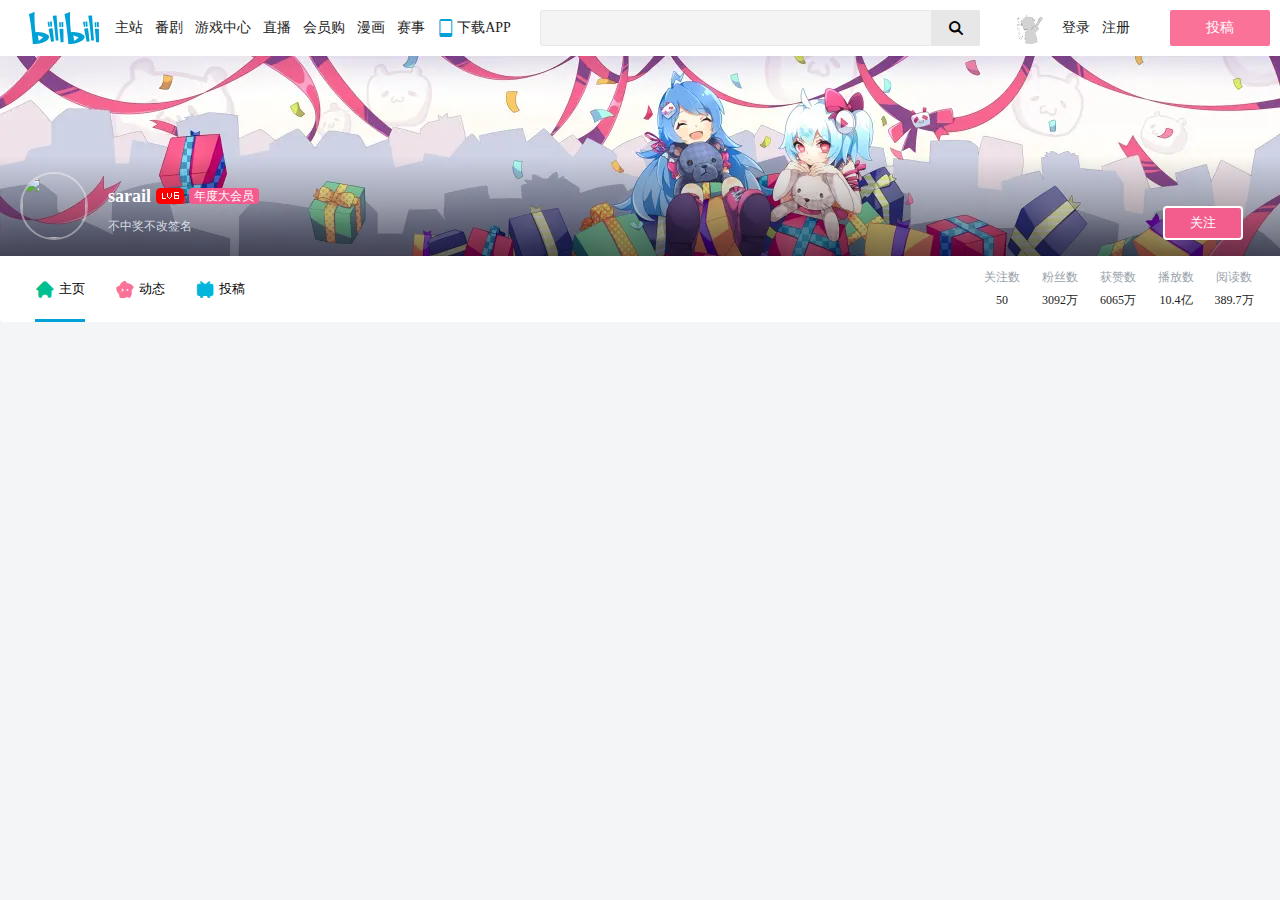
==== space/index.html @ ad96bab2 "initial" ====
<!DOCTYPE html>
<html lang="en">

<head>
    <meta charset="UTF-8">
    <title>sarail的个人空间 - ビリビリ ( ゜- ゜)つロ 乾杯~ Bilibili</title>
    <link rel="stylesheet" href="/statics/css/header.css">
    <link rel="stylesheet" href="/statics/css/main.css">
    <link rel="stylesheet" href="/statics/css/space.css">
</head>

<body>
    <script src="/statics/js/header.js"></script>
    <div id="banner">
        <div class="left">
            <img src="https://avatars.githubusercontent.com/u/57243380">
            <div id="userinfo">
                <span id="username">sarail</span>
                <span class="user_tag level" lv="6"></span>
                <span class="user_tag vip"><span>年度大会员</span></span>
            </div>
            <div id="statement">不中奖不改签名</div>
        </div>
        <div class="right">
            <button id="follow">关注</button>
        </div>
    </div>
    <div id="banner_bottom">
        <div class="left">
            <div id="tab">
                <div id="tab_home">主页</div>
                <div id="tab_moments">动态</div>
                <div id="tab_post">投稿</div>
            </div>
            <div id="tab_underline"></div>
        </div>
        <div class="right">
            <div class="following">
                <span class="key">关注数</span>
                <span class="value">50</span>
            </div>
            <div class="followers">
                <span class="key">粉丝数</span>
                <span class="value">3092万</span>
            </div>
            <div class="likes">
                <span class="key">获赞数</span>
                <span class="value">6065万</span>
            </div>
            <div class="plays">
                <span class="key">播放数</span>
                <span class="value">10.4亿</span>
            </div>
            <div class="reads">
                <span class="key">阅读数</span>
                <span class="value">389.7万</span>
            </div>
        </div>
    </div>
    <script src="/statics/js/space.js"></script>
</body>

</html>
---- statics/css/header.css ----
body>header {
    box-shadow: 0 2px 4px 0 rgba(0, 0, 0, 0.08);
}

body>header>nav {
    display: grid;
    font-size: 14px;
    line-height: 36px;
    justify-items: center;
    align-items: center;
}
body>header>nav.not_logged {
    grid-template-columns: 540px auto 180px 120px;
}
body>header>nav.logged  {
    grid-template-columns: 540px auto 450px 120px;
}
body>header>nav>.user_operation {
    display: flex;
}

body>header #navigator .bilifont {
    font-size: 18px;
}
body>header #nav_homepage .bilifont {
    margin-right: 6px;
}
body>header #nav_download .bilifont {
    margin-right: 2px;
}
body>header #nav_homepage img {
    width: 70px;
    height: 32px;
    margin-right: 16px;
}

body>header>nav #search{
    display: grid;
    grid-template-columns: auto 48px;
    width: 100%;
    max-width: 500px;
}
body>header>nav #search input{
    height: 36px;
    padding: 0 16px;
    border-radius: 2px 0 0 2px;
    width: 100%;
    font-size: 14px;
    transition: all .2s;
    box-sizing: border-box;
    border: 1px solid #E7E7E7;
}
body>header>nav #search input:focus{
    color: #222222;
}
body>header>nav #search button{
    height: 36px;
    width: 48px;
    border-radius: 0 2px 2px 0;
    line-height: 26px;
    font-size: 16px;
    background-color: #e7e7e7;
    border:none;
}

body>header>nav>div a{
    color: #212121;
}
body>header>nav>#post{
    color: white;
    width: 100px;
    height: 36px;
    text-align: center;
    font-size: 14px;
    background-color: #fb7299;
    border-radius: 2px;
    margin:10px;
    user-select: none;
    cursor: pointer;
}
body>header>nav input {
    background-color: #f4f4f4;
    color: #999;
}
body>header>nav>div .bilifont {
    color: #00a1d6
}

body>header>nav>#navigator>a, body>header>nav>.user_operation>a {
    display: flex;
    margin: 6px;
    align-items: center;
}
body>header>nav>#navigator {
    display: flex;
}

body>header .user_operation {
    justify-content: space-around;
}
body>header .user_operation * {
    margin: 10px
}
body>header .user_operation img{
    width: 32px;
    height: 32px;
    border-radius: 50%;
    cursor: pointer;
    opacity: 1;
    transition: all ease .3s;
}

body>header>.hover>.user {
    position: absolute;
    display: flex;
    flex-direction: column;
    align-items: center;
    width: 280px;
    box-shadow: 0 3px 6px rgba(0,0,0,.2);
    border-radius: 2px;
    background-color: #fff;
    z-index: 10;
    transition: all ease .3s;
}
body>header>.hover>.user>.avatar {
    position: absolute;
    width: 70px;
    height: 70px;
    border-radius: 50%;
    top: -35px;
    left: 105px;
    cursor: pointer;
}
body>header>.hover>.user>.username {
    color: #212121;
    font-size: 16px;
    font-weight: 600;
    margin-top: 42px;
}
body>header>.hover>.user>.level_content {
    padding: 0 20px;
    width: 100%;
    box-sizing: border-box;
}
body>header>.hover>.user>.level_content>.info {
    display: flex;
    justify-content: space-between;
    margin: 20px 0 5px 0;
}
body>header>.hover>.user>.level_content>.info>.level {
    font-size: 14px;
    color: #212121
}
body>header>.hover>.user>.level_content>.info>.exp {
    font-size: 12px;
    color: #999999;
}
body>header>.hover>.user>.level_content>.bar {
    margin: 4px 0;
    height: 2px;
    background-color: #f4f4f4;
}
body>header>.hover>.user>.level_content>.bar>.progress {
    height: 100%;
    background-color: #f3cb85;
}
body>header>.hover>.user>.money {
    display: flex;
    padding: 14px 20px;
    width: 100%;
    box-sizing: border-box;
    border-bottom: solid 1px #f4f4f4;
}
body>header>.hover>.user>.money>a {
    display: flex;
}
body>header>.hover>.user>.money img {
    height: 20px;
    width: 20px;
}
body>header>.hover>.user>.money span {
    margin: 0 20px 0 8px;
    color: #212121;
    font-size: 14px;
}
body>header>.hover>.user>.links {
    padding: 7px 0;
    width: 100%;
    border-bottom: solid 1px #f4f4f4;
}
body>header>.hover>.user>.links>a {
    padding: 8px 23px;
    display: flex;
    align-items: center;
    transition: all ease .3s;
    cursor: pointer;
    color: #000
}
body>header>.hover>.user>.links>a:hover {
    background-color: #f4f4f4;
}
body>header>.hover>.user>.links>.setting::before {
    content: "\E722";
    font-family: bilifont;
    margin-right: 5px;
    font-size: 24px;
    color: #979797;
}

body>header>.hover>.user>.logout {
    padding: 7px 0;
    width: 100%;
}
body>header>.hover>.user>.logout>span {
    padding: 8px 23px;
    display: flex;
    align-items: center;
    transition: all ease .3s;
    cursor: pointer;
}
body>header>.hover>.user>.logout>span:hover {
    background-color: #f4f4f4;
}
body>header>.hover>.user>.logout>span::before {
    content: "\E721";
    font-family: bilifont;
    margin-right: 5px;
    font-size: 24px;
    color: #979797;
}
---- statics/css/main.css ----
@font-face {
    font-family: bilifont;
    src: url(/statics/fonts/bilifont.woff) format("woff");
}

* {
    outline: none;
}

body {
    margin: 0
}

.bilifont {
    font-family: bilifont;
}

a {
    text-decoration: none;
}
---- statics/css/space.css ----
@font-face {
    font-family: iconfont;
    src: url(/statics/fonts/iconfont.woff2) format("woff2");
}

body {
    background-color: #F4F5F7;
}

header {
    background-color: #ffffff;
}

#banner {
    background-image:
        linear-gradient(transparent 0%, transparent 50%, rgba(0, 0, 0, 0.5) 100%),
        url(/statics/images/space/banner.webp);
    height: 200px;
    width: 1283px;
    margin: 0 auto
}

#banner>.left {
    margin-top: 116px;
    display: grid;
    grid-template-columns: 108px auto;
    grid-template-rows: 38px 46px;
    float: left;
}

#banner>.left>img {
    width: 64px;
    height: 64px;
    border: 2px solid hsla(0,0%,100%,.4);
    border-radius: 50%;
    grid-row-start: 1;
    grid-row-end: 3;
    margin: 0 20px
}

#banner>.left>#userinfo {
    display: flex;
    padding-top: 10px;
    align-items: center;
}

#banner>.left>#userinfo>span {
    margin-right: 5px;
}

#banner>.left>#userinfo #username {
    color: #fff;
    font-weight: 700;
    font-size: 18px;
}

#banner>.left>#userinfo>.user_tag {
    height: 16px;
    font-size: 12px;
    border-radius: 4px;
    color: #fff;
}

#banner>.left>#userinfo>.user_tag.level {
    background-image: url(/statics/images/level.png);
    width: 28px;
}

#banner>.left>#userinfo>.level[lv="1"] {
    background-position: -21px -46px;
}
#banner>.left>#userinfo>.level[lv="2"] {
    background-position: -21px -82px;
}
#banner>.left>#userinfo>.level[lv="3"] {
    background-position: -21px -118px;
}
#banner>.left>#userinfo>.level[lv="4"] {
    background-position: -21px -154px;
}
#banner>.left>#userinfo>.level[lv="5"] {
    background-position: -21px -190px;
}
#banner>.left>#userinfo>.level[lv="6"] {
    background-position: -21px -226px;
}
#banner>.left>#userinfo>.level[lv="7"] {
    background-position: -21px -262px;
}
#banner>.left>#userinfo>.level[lv="8"] {
    background-position: -21px -298px;
}

#banner>.left>#userinfo .vip {
    padding: 0 5px;
    background-color: #f45a8d;
}

#banner>.left>#statement {
    padding-top: 8px;
    color: #d6dee6;
    font-size: 12px;
}

#banner>.right {
    float: right;
    margin: 150px 40px 0 0;
}

#banner>.right #follow {
    background: #f25d8e;
    color: #fff;
    border: solid 2px #fff;
    border-radius: 4px;
    width: 80px;
    height: 34px;
    cursor: pointer;
}

#banner>.right #follow:hover {
    background: #ff85ad;
}

#banner_bottom {
    width: 1283px;
    height: 66px;
    background-color: #FFFFFF;
    margin: 0 auto;
    border-radius: 0 0 4px 4px;
    padding: 0 20px;
    box-sizing: border-box;
}

#banner_bottom .left{
    float: left;
}

#banner_bottom #tab {
    display: flex;
    height: 66px;
}

#banner_bottom #tab div {
    padding-left: 15px;
    padding-right: 15px;
    font-size: 13px;
    display: flex;
    align-items: center;
    cursor: pointer;
}

#banner_bottom #tab div:hover {
    color: #00a1d6;
    transition: color .2s ease;
}

#banner_bottom #tab div.now_tab {
    color: #00a1d6;
}

#banner_bottom #tab div::before {
    font-family: iconfont;
    margin-right: 4px;
    font-size: 20px;
}

#banner_bottom #tab_home::before {
    content: "\E626";
    color: #00c091;
}

#banner_bottom #tab_moments::before {
    content: "\E62D";
    color: #fb7299;
}

#banner_bottom #tab_post::before {
    content: "\E62C";
    color: #02b5da;
}

#banner_bottom #tab_underline {
    width: 50px;
    background: #00a1d6;
    height: 3px;
    bottom: 3px;
    transition: all .2s ease;
    position: relative;
}

#banner_bottom>.right{
    float: right;
    display: flex;
    padding: 10px 0;
    height: 46px;
}

#banner_bottom>.right>div{
    font-size: 12px;
    width: 58px;
    display: grid;
    align-items: center;
    justify-items: center;
    grid-template-rows: 1fr 1fr;
}

#banner_bottom>.right>div>.key{
    color: #99a2aa;
}

#banner_bottom>.right>div>.value{
    color: #222;
}
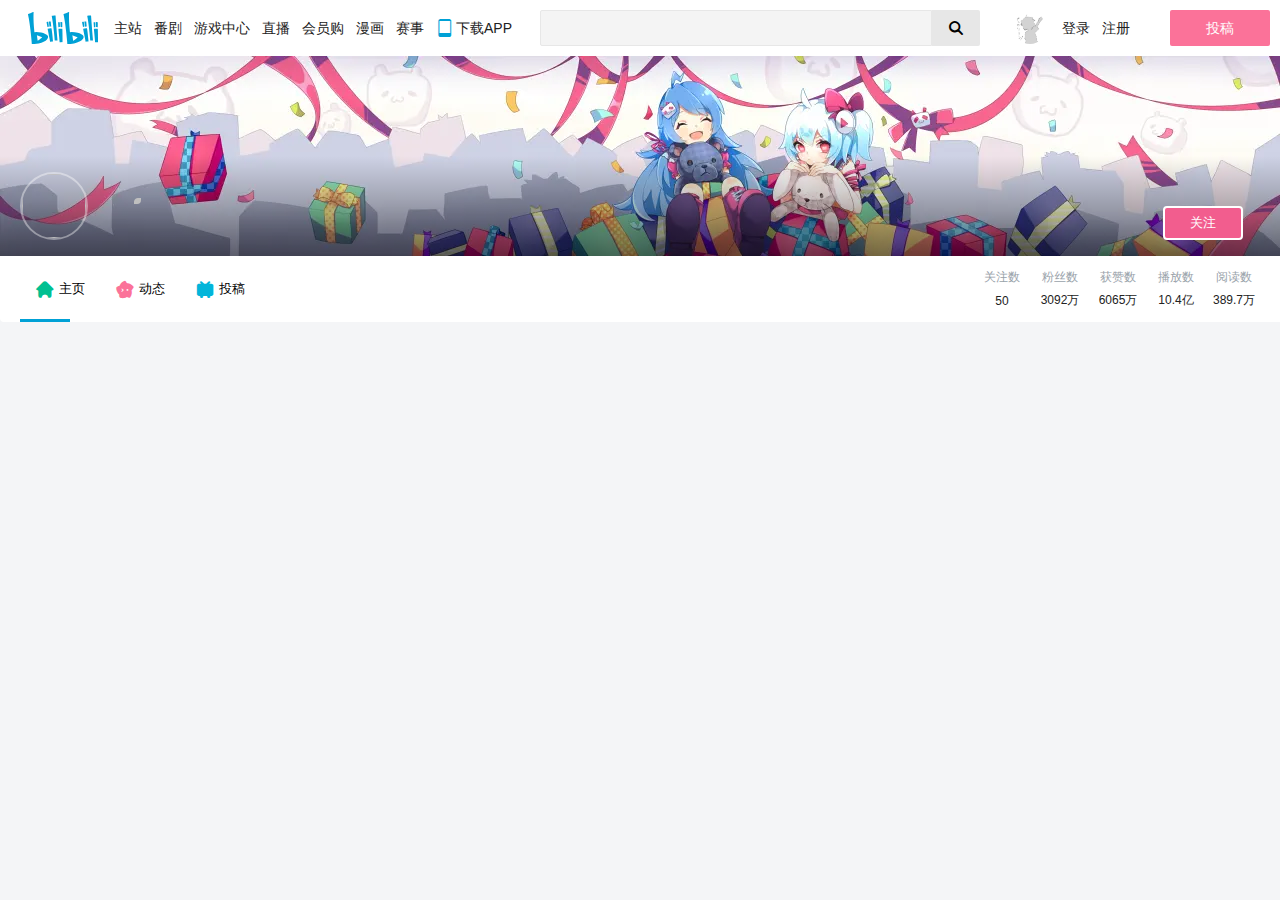
==== commit 691be198: "feat: 空间页面基础信息展示" ====
--- a/space/index.html
+++ b/space/index.html
@@ -13,13 +13,13 @@
     <script src="/statics/js/header.js"></script>
     <div id="banner">
         <div class="left">
-            <img src="https://avatars.githubusercontent.com/u/57243380">
-            <div id="userinfo">
-                <span id="username">sarail</span>
-                <span class="user_tag level" lv="6"></span>
-                <span class="user_tag vip"><span>年度大会员</span></span>
+            <img>
+            <div class="userinfo">
+                <span class="username"></span>
+                <span class="user_tag level"></span>
+                <!--span class="user_tag vip"><span>年度大会员</span></span-->
             </div>
-            <div id="statement">不中奖不改签名</div>
+            <div class="statement"></div>
         </div>
         <div class="right">
             <button id="follow">关注</button>
--- a/statics/css/main.css
+++ b/statics/css/main.css
@@ -8,7 +8,8 @@
 }
 
 body {
-    margin: 0
+    margin: 0;
+    font-family: -apple-system,BlinkMacSystemFont,Helvetica Neue,Helvetica,Arial,PingFang SC,Hiragino Sans GB,Microsoft YaHei,sans-serif;
 }
 
 .bilifont {
--- a/statics/css/space.css
+++ b/statics/css/space.css
@@ -38,65 +38,65 @@
     margin: 0 20px
 }
 
-#banner>.left>#userinfo {
+#banner>.left>.userinfo {
     display: flex;
     padding-top: 10px;
     align-items: center;
 }
 
-#banner>.left>#userinfo>span {
+#banner>.left>.userinfo>span {
     margin-right: 5px;
 }
 
-#banner>.left>#userinfo #username {
+#banner>.left>.userinfo .username {
     color: #fff;
     font-weight: 700;
     font-size: 18px;
 }
 
-#banner>.left>#userinfo>.user_tag {
+#banner>.left>.userinfo>.user_tag {
     height: 16px;
     font-size: 12px;
     border-radius: 4px;
     color: #fff;
 }
 
-#banner>.left>#userinfo>.user_tag.level {
+#banner>.left>.userinfo>.user_tag.level {
     background-image: url(/statics/images/level.png);
     width: 28px;
 }
 
-#banner>.left>#userinfo>.level[lv="1"] {
+#banner>.left>.userinfo>.level[lv="1"] {
     background-position: -21px -46px;
 }
-#banner>.left>#userinfo>.level[lv="2"] {
+#banner>.left>.userinfo>.level[lv="2"] {
     background-position: -21px -82px;
 }
-#banner>.left>#userinfo>.level[lv="3"] {
+#banner>.left>.userinfo>.level[lv="3"] {
     background-position: -21px -118px;
 }
-#banner>.left>#userinfo>.level[lv="4"] {
+#banner>.left>.userinfo>.level[lv="4"] {
     background-position: -21px -154px;
 }
-#banner>.left>#userinfo>.level[lv="5"] {
+#banner>.left>.userinfo>.level[lv="5"] {
     background-position: -21px -190px;
 }
-#banner>.left>#userinfo>.level[lv="6"] {
+#banner>.left>.userinfo>.level[lv="6"] {
     background-position: -21px -226px;
 }
-#banner>.left>#userinfo>.level[lv="7"] {
+#banner>.left>.userinfo>.level[lv="7"] {
     background-position: -21px -262px;
 }
-#banner>.left>#userinfo>.level[lv="8"] {
+#banner>.left>.userinfo>.level[lv="8"] {
     background-position: -21px -298px;
 }
 
-#banner>.left>#userinfo .vip {
+#banner>.left>.userinfo .vip {
     padding: 0 5px;
     background-color: #f45a8d;
 }
 
-#banner>.left>#statement {
+#banner>.left>.statement {
     padding-top: 8px;
     color: #d6dee6;
     font-size: 12px;
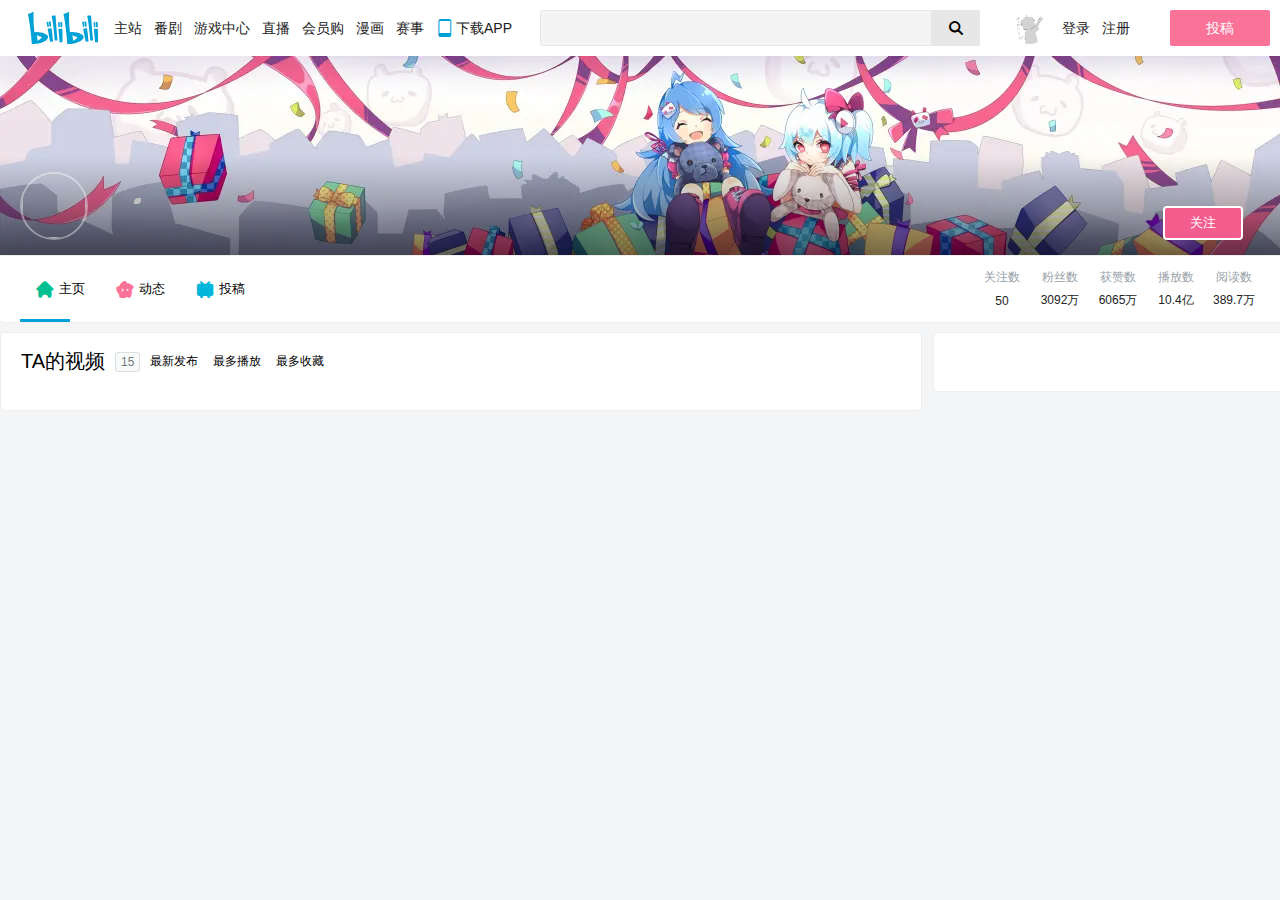
==== commit cd44a46b: "feat: 空间页面加载UP主视频" ====
--- a/space/index.html
+++ b/space/index.html
@@ -57,6 +57,24 @@
             </div>
         </div>
     </div>
+    <div id="home">
+        <div class="left">
+            <div id="video_title">
+                <h1>TA的视频</h1>
+                <span class="count">15</span>
+                <span class="sort">最新发布</span>
+                <span class="sort">最多播放</span>
+                <span class="sort">最多收藏</span>
+            </div>
+            <div id="video_wrapper"></div>
+        </div>
+        <div class="right">
+            <div class="info">
+                <span class="uid"></span>
+                <span class="birthday"></span>
+            </div>
+        </div>
+    </div>
     <script src="/statics/js/space.js"></script>
 </body>
 
--- a/statics/css/space.css
+++ b/statics/css/space.css
@@ -27,7 +27,6 @@
     grid-template-rows: 38px 46px;
     float: left;
 }
-
 #banner>.left>img {
     width: 64px;
     height: 64px;
@@ -37,35 +36,29 @@
     grid-row-end: 3;
     margin: 0 20px
 }
-
 #banner>.left>.userinfo {
     display: flex;
     padding-top: 10px;
     align-items: center;
 }
-
 #banner>.left>.userinfo>span {
     margin-right: 5px;
 }
-
 #banner>.left>.userinfo .username {
     color: #fff;
     font-weight: 700;
     font-size: 18px;
 }
-
 #banner>.left>.userinfo>.user_tag {
     height: 16px;
     font-size: 12px;
     border-radius: 4px;
     color: #fff;
 }
-
 #banner>.left>.userinfo>.user_tag.level {
     background-image: url(/statics/images/level.png);
     width: 28px;
 }
-
 #banner>.left>.userinfo>.level[lv="1"] {
     background-position: -21px -46px;
 }
@@ -90,12 +83,10 @@
 #banner>.left>.userinfo>.level[lv="8"] {
     background-position: -21px -298px;
 }
-
 #banner>.left>.userinfo .vip {
     padding: 0 5px;
     background-color: #f45a8d;
 }
-
 #banner>.left>.statement {
     padding-top: 8px;
     color: #d6dee6;
@@ -106,7 +97,6 @@
     float: right;
     margin: 150px 40px 0 0;
 }
-
 #banner>.right #follow {
     background: #f25d8e;
     color: #fff;
@@ -116,7 +106,6 @@
     height: 34px;
     cursor: pointer;
 }
-
 #banner>.right #follow:hover {
     background: #ff85ad;
 }
@@ -125,12 +114,12 @@
     width: 1283px;
     height: 66px;
     background-color: #FFFFFF;
+    box-shadow: 0 0 0 1px #eee;
     margin: 0 auto;
     border-radius: 0 0 4px 4px;
     padding: 0 20px;
     box-sizing: border-box;
 }
-
 #banner_bottom .left{
     float: left;
 }
@@ -139,7 +128,6 @@
     display: flex;
     height: 66px;
 }
-
 #banner_bottom #tab div {
     padding-left: 15px;
     padding-right: 15px;
@@ -148,37 +136,30 @@
     align-items: center;
     cursor: pointer;
 }
-
 #banner_bottom #tab div:hover {
     color: #00a1d6;
     transition: color .2s ease;
 }
-
 #banner_bottom #tab div.now_tab {
     color: #00a1d6;
 }
-
 #banner_bottom #tab div::before {
     font-family: iconfont;
     margin-right: 4px;
     font-size: 20px;
 }
-
 #banner_bottom #tab_home::before {
     content: "\E626";
     color: #00c091;
 }
-
 #banner_bottom #tab_moments::before {
     content: "\E62D";
     color: #fb7299;
 }
-
 #banner_bottom #tab_post::before {
     content: "\E62C";
     color: #02b5da;
 }
-
 #banner_bottom #tab_underline {
     width: 50px;
     background: #00a1d6;
@@ -194,7 +175,6 @@
     padding: 10px 0;
     height: 46px;
 }
-
 #banner_bottom>.right>div{
     font-size: 12px;
     width: 58px;
@@ -203,11 +183,151 @@
     justify-items: center;
     grid-template-rows: 1fr 1fr;
 }
-
 #banner_bottom>.right>div>.key{
     color: #99a2aa;
 }
-
 #banner_bottom>.right>div>.value{
     color: #222;
+}
+
+#home {
+    width: 1283px;
+    margin: 10px auto 20px auto;
+    box-sizing: border-box;
+}
+#home>.left, #home>.right>div {
+    background-color: #FFFFFF;
+    border: 1px solid #EEE;
+    padding: 15px 20px;
+    border-radius: 4px;
+}
+#home>.left {
+    width: 880px;
+    float: left;
+    margin-bottom: 40px;
+}
+#home #video_title{
+    display: flex;
+    align-items: center;
+    margin-bottom: 15px;
+}
+#home #video_title>.count {
+    background: #f6fafb;
+    border: 1px solid #ddd;
+    border-radius: 3px;
+    color: #777;
+    font-size: 12px;
+    line-height: 18px;
+    height: 18px;
+    margin: 0 10px;
+    padding: 0 5px;
+}
+#home #video_title>.sort {
+    margin-right: 15px;
+    font-size: 12px;
+    cursor: pointer;
+}
+#home h1 {
+    font-size: 20px;
+    font-weight: 400;
+    margin: 0;
+}
+
+#home>.right {
+    width: 350px;
+    float: right;
+    box-sizing: border-box;
+}
+#home>.right>.info {
+    color: #6d757a;
+    font-size: 12px;
+    display: flex;
+    justify-content: space-between;
+}
+#home>.right>.info>.uid,
+#home>.right>.info>.birthday {
+    display: flex;
+    align-items: center;
+    width: 50%;
+}
+#home>.right>.info>.uid::before,
+#home>.right>.info>.birthday::before {
+    content: "";
+    background-image: url("/statics/images/space/icons.png");
+    width: 30px;
+    height: 28px;
+    display: block;
+    background-position: -209px -145px;
+}
+#home>.right>.info>.uid::before {
+    background-position: -209px -145px;
+}
+#home>.right>.info>.birthday::before {
+    background-position: -209px -274px;
+}
+
+#home #video_wrapper {
+    display: grid;
+    grid-template-columns: repeat(5, 1fr);
+    column-gap: 20px;
+    row-gap: 20px;
+    margin-bottom: 5px;
+}
+#home #video_wrapper>section {
+    display: grid;
+    width: 160px;
+    height: 164px;
+    grid-template-rows: 100px 38px 14px;
+    grid-template-columns: 72px auto;
+    row-gap: 6px;
+    font-size: 12px;
+}
+#home #video_wrapper>section>.cover {
+    grid-column-start: 1;
+    grid-column-end: 3;
+    border-radius: 4px;
+    overflow: hidden;
+    position: relative;
+}
+#home #video_wrapper>section>.cover>img {
+    width: 100%;
+    height: 100%;
+}
+#home #video_wrapper>section>.cover>.length {
+    position: absolute;
+    background: rgba(0,0,0,.5);
+    border-radius: 5px 0 0 0;
+    color: #fff;
+    line-height: 20px;
+    padding: 0 6px;
+    right: 0;
+    bottom: 0;
+    width: fit-content;
+}
+#home #video_wrapper>section>.title {
+    grid-column-start: 1;
+    grid-column-end: 3;
+    line-height: 20px;
+    height: 38px;
+    overflow: hidden;
+}
+#home #video_wrapper>section>.views,
+#home #video_wrapper>section>.time {
+    display: flex;
+    align-items: center;
+    color: #999;
+}
+#home #video_wrapper>section>.views::before,
+#home #video_wrapper>section>.time::before {
+    content: "";
+    display: block;
+    width: 16px;
+    height: 14px;
+    background-image: url("/statics/images/space/icons.png");
+}
+#home #video_wrapper>section>.views::before {
+    background-position: -280px -474px;
+}
+#home #video_wrapper>section>.time::before {
+    background-position: -280px -25px;
 }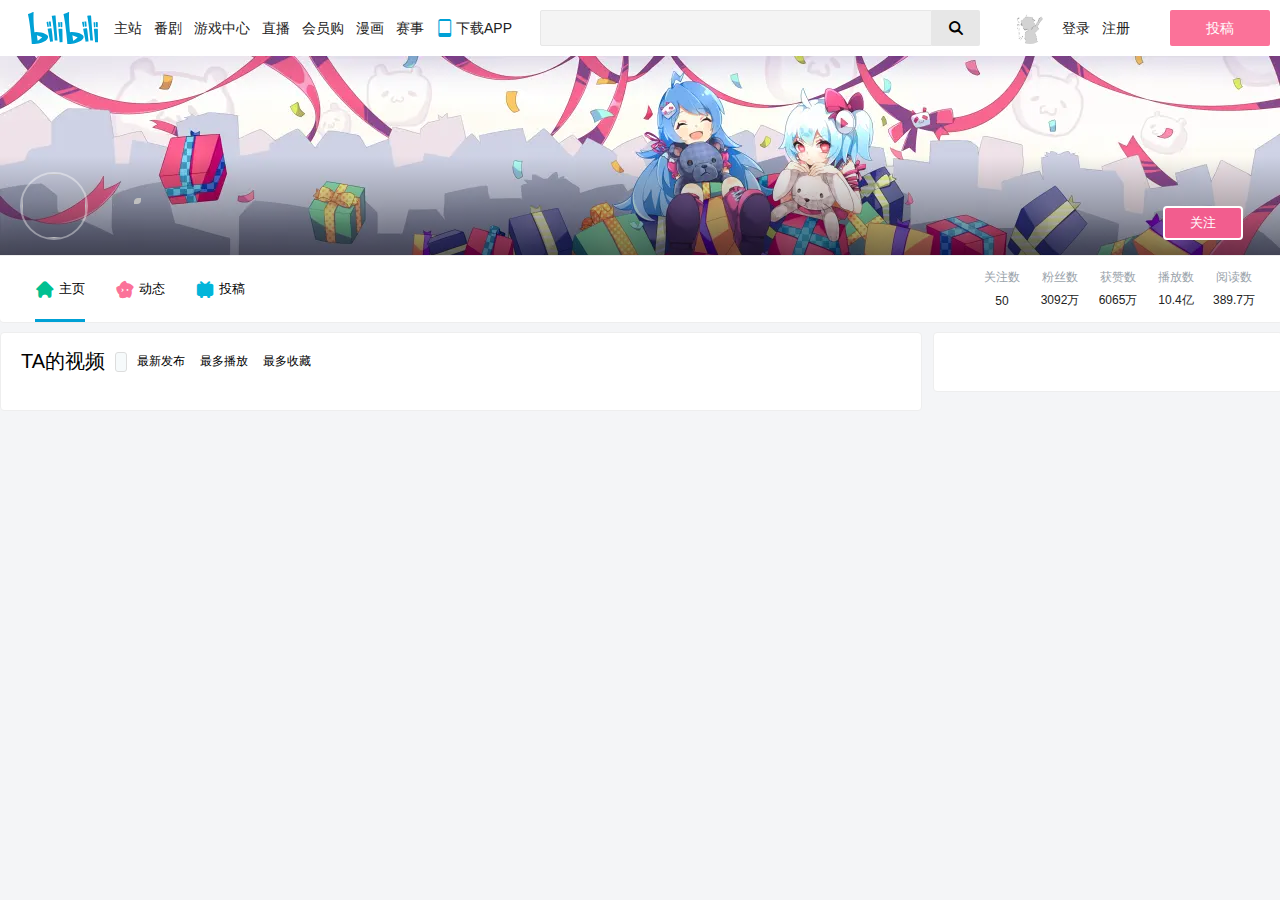
==== commit ccb656cc: "fix: 修复了个人空间标题不变的问题" ====
--- a/space/index.html
+++ b/space/index.html
@@ -3,7 +3,7 @@
 
 <head>
     <meta charset="UTF-8">
-    <title>sarail的个人空间 - ビリビリ ( ゜- ゜)つロ 乾杯~ Bilibili</title>
+    <title>哔哩哔哩 (゜-゜)つロ 干杯~-bilibili</title>
     <link rel="stylesheet" href="/statics/css/header.css">
     <link rel="stylesheet" href="/statics/css/main.css">
     <link rel="stylesheet" href="/statics/css/space.css">
@@ -61,7 +61,7 @@
         <div class="left">
             <div id="video_title">
                 <h1>TA的视频</h1>
-                <span class="count">15</span>
+                <span class="count"></span>
                 <span class="sort">最新发布</span>
                 <span class="sort">最多播放</span>
                 <span class="sort">最多收藏</span>
--- a/statics/css/header.css
+++ b/statics/css/header.css
@@ -129,6 +129,7 @@
     border-radius: 50%;
     top: -35px;
     left: 105px;
+    background-size: cover;
     cursor: pointer;
 }
 body>header>.hover>.user>.username {
--- a/statics/css/space.css
+++ b/statics/css/space.css
@@ -310,6 +310,11 @@
     line-height: 20px;
     height: 38px;
     overflow: hidden;
+    color: #222;
+    transition: color .2s ease;
+}
+#home #video_wrapper>section>.title:hover {
+    color: #00A1D6;
 }
 #home #video_wrapper>section>.views,
 #home #video_wrapper>section>.time {
